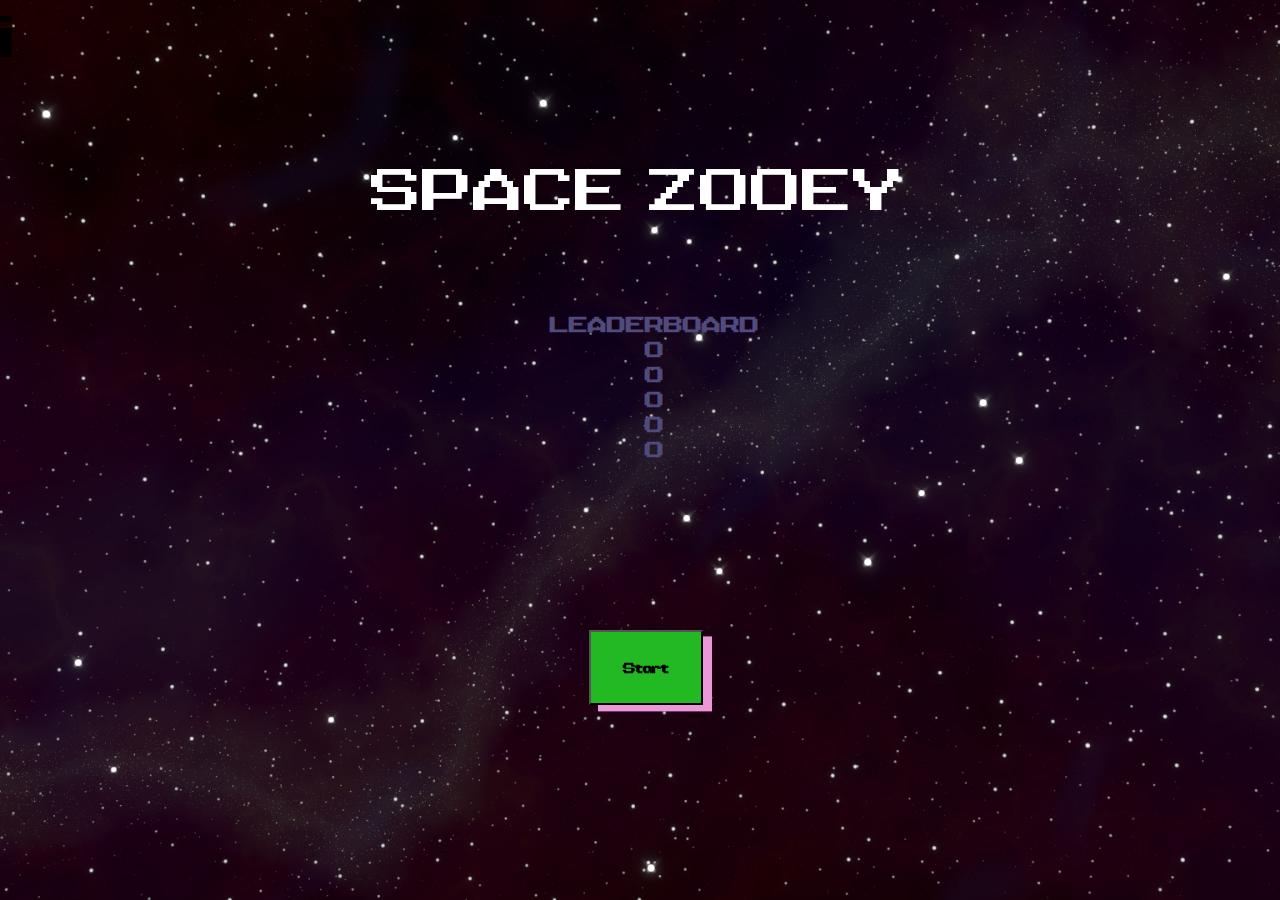
==== index.html @ b91469ae "modify css path" ====
<!DOCTYPE html>
<html lang="en">
  <head>
    <meta charset="UTF-8" />
    <meta name="viewport" content="width=device-width, initial-scale=1.0" />
    <meta http-equiv="X-UA-Compatible" content="ie=edge" />
    <link rel="stylesheet" href="css/pageone.css" />
    <style>
      @font-face {
        font-family: gamefont;
        src: url("gamefont.ttf");
      }
    </style>
    <title>SPACE ZOOEY</title>
  </head>
  <body>
    <div class="title">
      SPACE ZOOEY
      <div id="highscores">
        <ul>
          LEADERBOARD
          <li>0</li>
          <li>0</li>
          <li>0</li>
          <li>0</li>
          <li>0</li>
        </ul>
      </div>
    </div>
    <button class="startBtn">Start</button>
    <div class="bg">i</div>
    <!-- <a href="game.html">Start</a> -->
  </body>
  <script>
    document.querySelector("button").onclick = function () {
      window.location.href = "game.html";
    };
  </script>
  <script type="text/javascript" src="js/pageone.js"></script>
</html>
---- css/pageone.css ----
body,
html,
main {
    margin: 0;
}

html {
    font-family: "gamefont", Arial, sans-serif;
    font-size: 4vw;
}

.bg {
    position: absolute;
    background-image: url("/images/spacebg1.jpg");
    height: 100vh;
    width: 100vw;
    background-position: center;
    background-repeat: no-repeat;
    background-size: cover;
    overflow: hidden
}

.title {
    color: white;
    font-size: 4vw;
    position: absolute;
    display: flex;
    flex-direction: column;
    justify-content: center;
    align-items: center;
    z-index: 5;
    margin: 17vh 0vw auto 29vw
}

#highscores ul {
    color: rgb(81, 74, 124);
    font-size: 1.5vw;
    position: absolute;
    display: flex;
    flex-direction: column;
    justify-content: center;
    align-items: center;
    z-index: 2;
    list-style-type: none;
    font-weight: bolder;
    margin: 10vh auto auto -10vw
}



.startBtn {
    background-color: rgb(34, 185, 34);
    margin: 70vh auto auto 46vw;
    padding: 3vh 2.5vw;
    font-size: 1vw;
    font-weight: bolder;
    box-shadow: 1vh .5vw #eb97d8;
    position: absolute;
    display: flex;
    flex-direction: column;
    justify-content: center;
    align-items: center;
    z-index: 3;
    font-family: "gamefont", Arial, sans-serif;
}
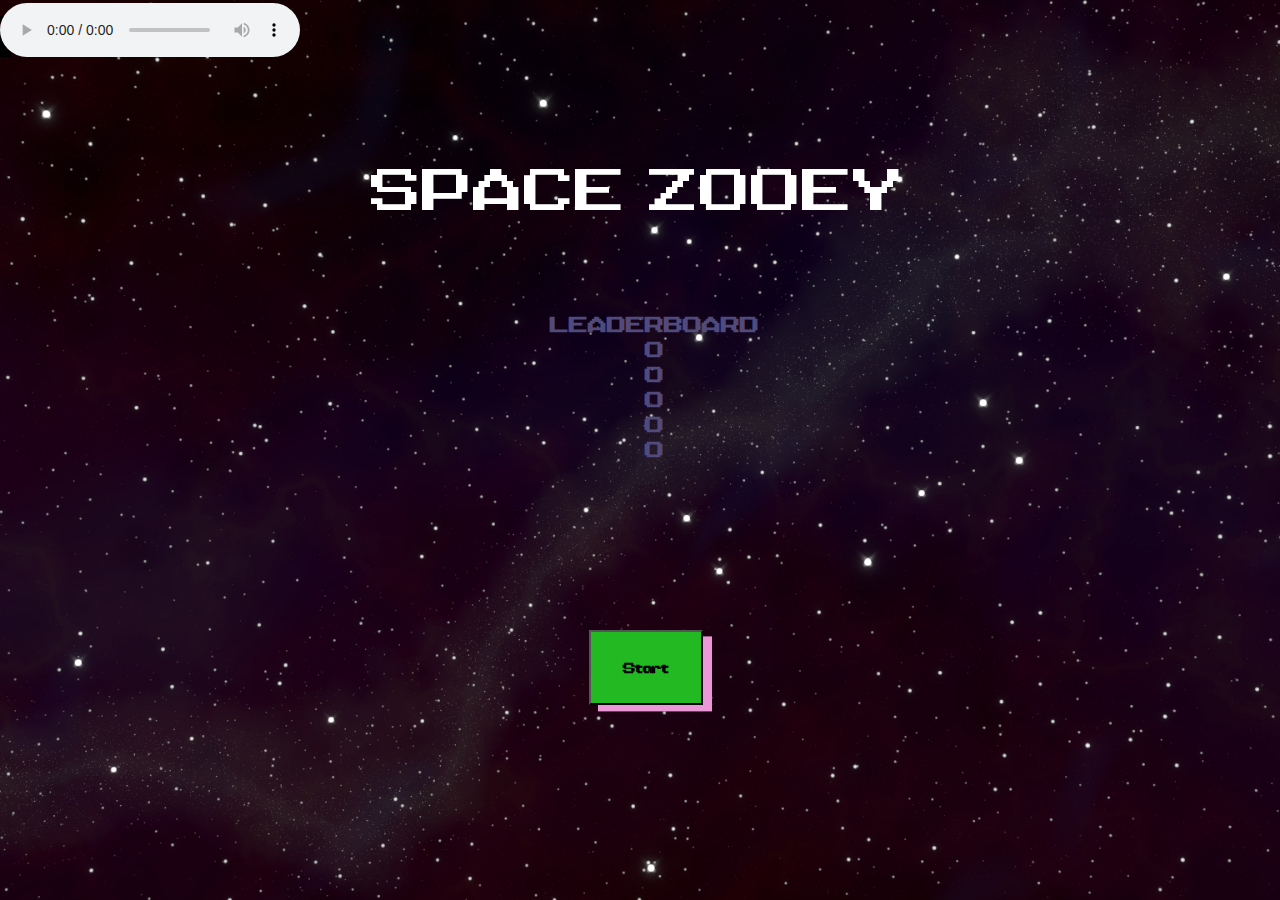
==== commit 93c75a68: "fix bg image issues" ====
--- a/index.html
+++ b/index.html
@@ -30,11 +30,22 @@
     <button class="startBtn">Start</button>
     <div class="bg">i</div>
     <!-- <a href="game.html">Start</a> -->
+    <audio id="audio" controls autoplay>
+      <source src="Afterburner.ogg" type="audio/ogg" />
+    </audio>
   </body>
   <script>
     document.querySelector("button").onclick = function () {
+      let mainAudio = document.querySelector("#audio");
+
+      console.dir(mainAudio);
+      mainAudio.loop = true;
+      mainAudio.volume = 0.1;
+      mainAudio.controls = false;
+      mainAudio.play();
+
       window.location.href = "game.html";
     };
   </script>
-  <script type="text/javascript" src="js/pageone.js"></script>
+  <script type="text/javascript" src="/js/pageone.js"></script>
 </html>
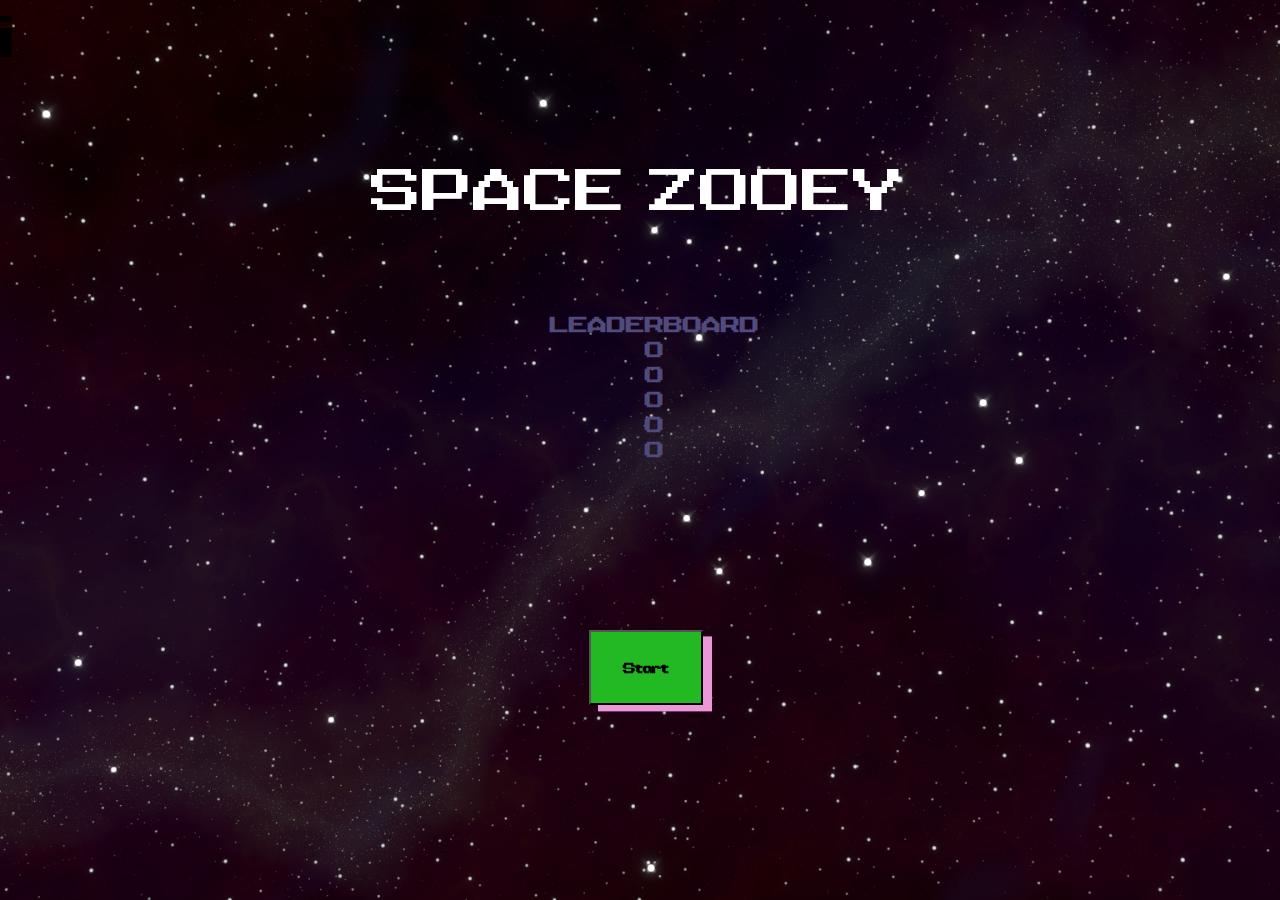
==== commit e16ab092: "some mods" ====
--- a/index.html
+++ b/index.html
@@ -30,22 +30,11 @@
     <button class="startBtn">Start</button>
     <div class="bg">i</div>
     <!-- <a href="game.html">Start</a> -->
-    <audio id="audio" controls autoplay>
-      <source src="Afterburner.ogg" type="audio/ogg" />
-    </audio>
   </body>
   <script>
     document.querySelector("button").onclick = function () {
-      let mainAudio = document.querySelector("#audio");
-
-      console.dir(mainAudio);
-      mainAudio.loop = true;
-      mainAudio.volume = 0.1;
-      mainAudio.controls = false;
-      mainAudio.play();
-
       window.location.href = "game.html";
     };
   </script>
-  <script type="text/javascript" src="/js/pageone.js"></script>
+  <script type="text/javascript" src="js/pageone.js"></script>
 </html>
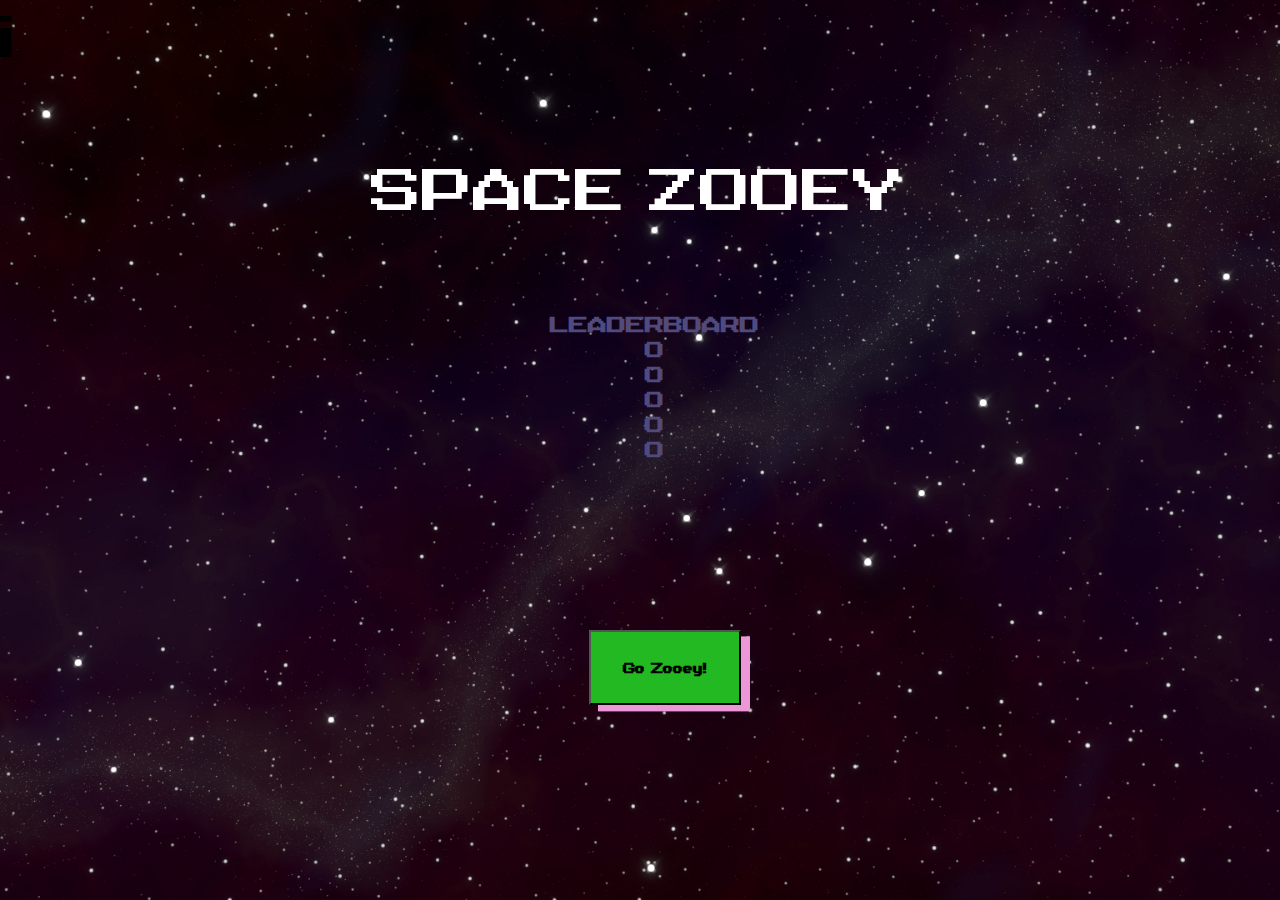
==== commit c10c19b5: "responsive" ====
--- a/index.html
+++ b/index.html
@@ -27,14 +27,13 @@
         </ul>
       </div>
     </div>
-    <button class="startBtn">Start</button>
+    <button class="startBtn">Go Zooey!</button>
     <div class="bg">i</div>
     <!-- <a href="game.html">Start</a> -->
+    <script>
+      document.querySelector("button").onclick = function () {
+        window.location.href = "game.html";
+      };
+    </script>
   </body>
-  <script>
-    document.querySelector("button").onclick = function () {
-      window.location.href = "game.html";
-    };
-  </script>
-  <script type="text/javascript" src="js/pageone.js"></script>
 </html>
--- a/css/pageone.css
+++ b/css/pageone.css
@@ -2,6 +2,8 @@
 html,
 main {
     margin: 0;
+    overflow: hidden;
+    height: 100%
 }
 
 html {
@@ -11,7 +13,7 @@
 
 .bg {
     position: absolute;
-    background-image: url("/images/spacebg1.jpg");
+    background-image: url("../images/spacebg1.jpg");
     height: 100vh;
     width: 100vw;
     background-position: center;
